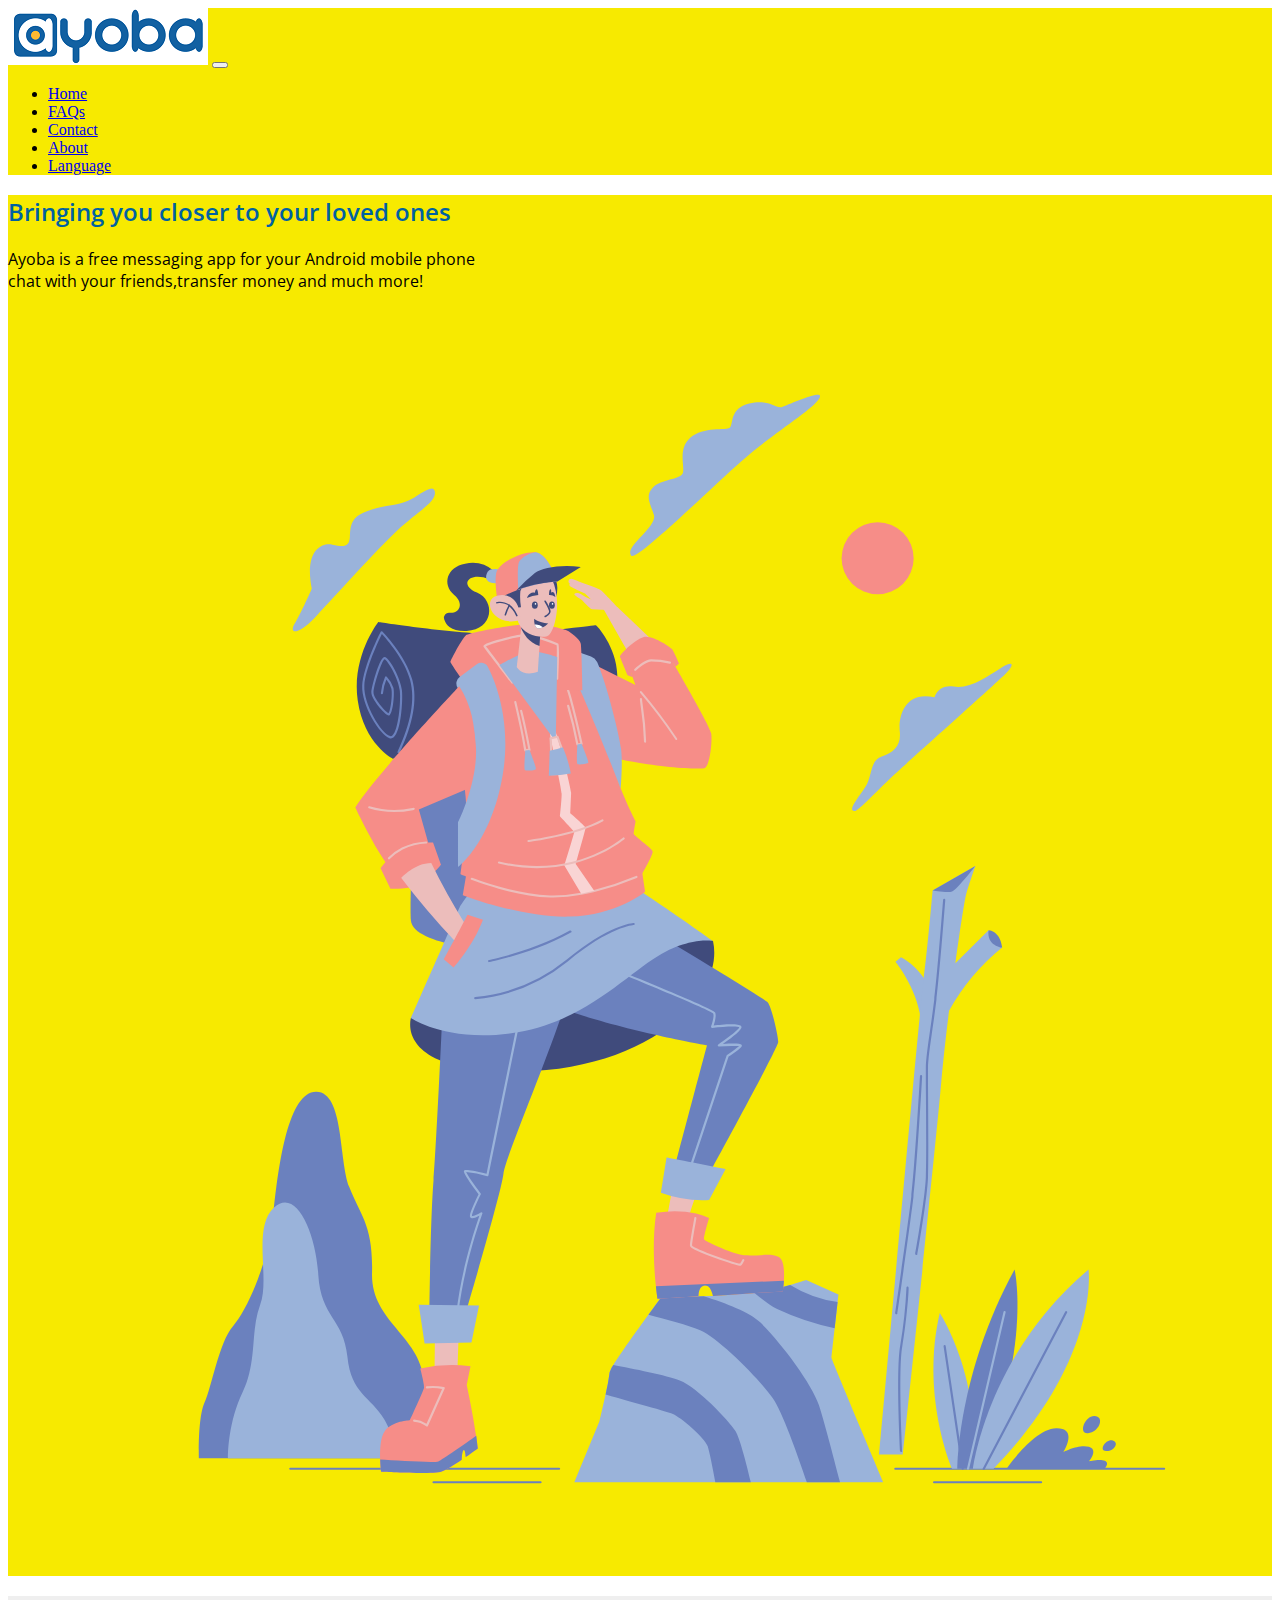
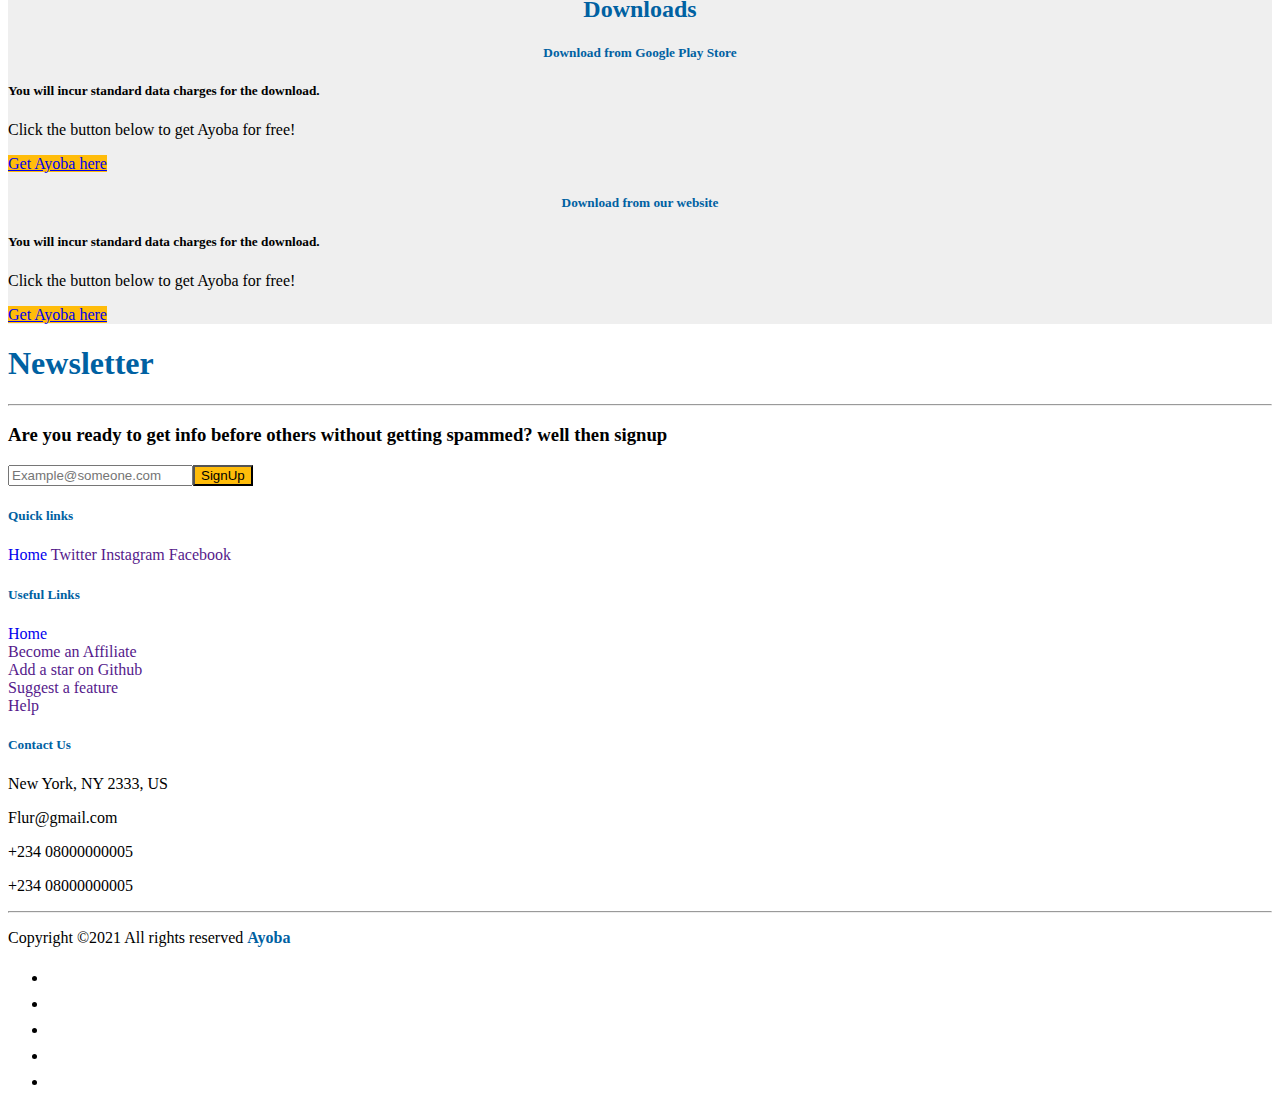
==== Ayoba redesign/index.html @ 58dfcc42 "Initial commit 1" ====
<!DOCTYPE html>
<html lang="en">

<head>
     <meta charset="UTF-8">
     <meta http-equiv="X-UA-Compatible" content="IE=edge">
     <meta name="viewport" content="width=device-width, initial-scale=1.0">
     <title>Document</title>
     <link href="https://cdn.jsdelivr.net/npm/bootstrap@5.0.0-beta2/dist/css/bootstrap.min.css" rel="stylesheet"
          integrity="sha384-BmbxuPwQa2lc/FVzBcNJ7UAyJxM6wuqIj61tLrc4wSX0szH/Ev+nYRRuWlolflfl" crossorigin="anonymous">
     <link rel="stylesheet" href="Sass/Main.css">
     <link href="https://fonts.googleapis.com/css2?family=Open+Sans:ital,wght@1,400;1,600&display=swap"
          rel="stylesheet">
     <link href="https://fonts.googleapis.com/css2?family=Roboto:wght@900&display=swap" rel="stylesheet">
     <link rel="stylesheet" href="https://cdnjs.cloudflare.com/ajax/libs/font-awesome/5.15.2/css/all.min.css"
          integrity="sha512-HK5fgLBL+xu6dm/Ii3z4xhlSUyZgTT9tuc/hSrtw6uzJOvgRr2a9jyxxT1ely+B+xFAmJKVSTbpM/CuL7qxO8w=="
          crossorigin="anonymous" />
</head>

<body>
     <nav class="navbar navbar-expand-lg navbar-light bg-light" id="navbar">
          <div class="container">
               <a class="navbar-brand mb-h1" href="Index.html"><img src="img/ayoba-logo-white-center.png" alt=""
                         srcset=""></a>
               <button class="navbar-toggler" type="button" data-bs-toggle="collapse" data-bs-target="#navbarNav"
                    aria-controls="navbarNav" aria-expanded="false" aria-label="Toggle navigation">
                    <span class="navbar-toggler-icon"></span>
               </button>
               <div class="collapse navbar-collapse justify-content-end" id="navbarNav">
                    <ul class="nav ml-auto">
                         <li class="nav-item">
                              <a class="nav-link" href="#">Home</a>
                         </li>
                         <li class="nav-item">
                              <a class="nav-link" href="#">FAQs</a>
                         </li>
                         <li class="nav-item">
                              <a class="nav-link" href="#">Contact</a>
                         </li>
                         <li class="nav-item">
                              <a class="nav-link" href="#">About</a>
                         </li>
                         <li class="nav-item">
                              <a class="nav-link" href="#">Language</a>
                         </li>
                    </ul>
               </div>
          </div>
     </nav>
     <main>
          <div class="container">
               <div class="row">
                    <div class="col-md-6">
                         <h2 class="maintxt1">Bringing you closer to your loved ones</h2>
                         <p class="maintxt2">Ayoba is a free messaging app for your Android mobile phone <br> chat with
                              your
                              friends,transfer money and much more!</p>
                    </div>

                    <div class="col-md-6">
                         <svg id="STONE" xmlns="http://www.w3.org/2000/svg" viewBox="0 0 500 500">
                              <defs>
                                   <style>
                                        .cls-1 {
                                             fill: #6b81be;
                                        }

                                        .cls-2 {
                                             fill: #9ab3da;
                                        }

                                        .cls-3 {
                                             fill: #f68d88;
                                        }

                                        .cls-4 {
                                             fill: #404b7c;
                                        }

                                        .cls-5 {
                                             fill: #ecbdbb;
                                        }

                                        .cls-6 {
                                             fill: #f9d4d4;
                                        }

                                        .cls-7 {
                                             fill: #fff;
                                        }
                                   </style>
                              </defs>
                              <title>Discovery</title>
                              <path class="cls-1"
                                   d="M218,459.6H111.67a0.43,0.43,0,0,1,0-.86H218A0.43,0.43,0,0,1,218,459.6Z" />
                              <path class="cls-1"
                                   d="M210.67,464.93H168.33a0.43,0.43,0,0,1,0-.86h42.33A0.43,0.43,0,0,1,210.67,464.93Z" />
                              <path class="cls-1"
                                   d="M457.33,459.6H351a0.43,0.43,0,0,1,0-.86H457.33A0.43,0.43,0,0,1,457.33,459.6Z" />
                              <path class="cls-1"
                                   d="M408.67,464.93H366.33a0.43,0.43,0,0,1,0-.86h42.33A0.43,0.43,0,0,1,408.67,464.93Z" />
                              <path class="cls-1"
                                   d="M75.5,455s-0.5-16,2.25-22S83.5,409,89,402.75s14-24.75,16-44.5,6-48.5,17-48.25,8.75,26.75,13,37.75,9.5,15,9,34,18.75,24.5,20.5,42.25l2.25,31H75.5Z" />
                              <path class="cls-2"
                                   d="M87,455s-0.25-13.5,5.75-26,3-24.25,7-34.75-3.24-30.39,5.5-38.45,16.5,9.94,17.5,26.7,10,17.25,11.5,32.25,9.25,15.77,14.5,24.76,4.5,15.49,4.5,15.49H87Z" />
                              <path class="cls-2"
                                   d="M346.25,464.5H224l10-24.25s1.26-5.35,2.36-10.44A82,82,0,0,0,238,421a9.81,9.81,0,0,1,1.43-2.85c2.84-4.64,9.33-13.68,13.88-19.93,2.85-3.9,4.94-6.72,4.94-6.72l16.88-.57c8.88-.31,18.18-1.25,20.14-1.29h0.32a106.54,106.54,0,0,0,13.84-3.19c3.52-1.07,6.32-1.94,6.32-1.94l12.75,5.75s-0.13,1.15-.34,3L327,403.58c-0.64,5.77-1.25,11.32-1.25,11.67C325.75,416,346.25,464.5,346.25,464.5Z" />
                              <path class="cls-1"
                                   d="M293.83,464.5H279.78c-1-5.59-2.34-12.31-3-14.25-1.25-3.5-10.75-11.5-13.75-12.75-2.7-1.13-22.25-6.31-26.64-7.69A82,82,0,0,0,238,421a9.81,9.81,0,0,1,1.43-2.85c7.47,1.4,21.31,4.13,26.32,6.1,7,2.75,19.25,15.75,22,20C289.38,446.77,292,456.78,293.83,464.5Z" />
                              <path class="cls-1"
                                   d="M328.16,393.21L327,403.58A101.91,101.91,0,0,1,304.25,396c-3.14-1.54-6.27-4.18-9-6.36h0.32a106.54,106.54,0,0,0,13.84-3.19A48.62,48.62,0,0,0,328.16,393.21Z" />
                              <path class="cls-1"
                                   d="M329.13,464.5H316c-3.66-10.87-9.79-28.08-13.46-33.25-5.5-7.75-21.25-23.5-28.5-26.75-4.65-2.08-14.34-4.68-20.69-6.28,2.85-3.9,4.94-6.72,4.94-6.72l16.88-.57c8.79,2.73,18.34,6.4,22.37,10.32,8.25,8,20.25,24,23.25,32.75C322.53,439.19,326.33,453.62,329.13,464.5Z" />
                              <path class="cls-2"
                                   d="M120.16,111.05s-4.35,10-6.74,13.79,0.75,5.25,8.39-2.85,24.13-26.53,32.37-34.17,15.14-10.94,14.69-15-6.29,1.5-10.64,3.45-9.14,1.65-16,4-6.74,6.14-7,10.34-2.7,3.9-6.89,3S117.16,95.77,120.16,111.05Z" />
                              <path class="cls-2"
                                   d="M246.53,98c2,2.32,31.19-26.58,43.94-37.7s27.4-19.8,30.38-24.41-11.94,2.44-14.65,3.26-5.15-3.26-13-1.36-6.24,8.14-7.6,9.49-10.58-.54-15.73,4.07-1.9,11.66-3,14.11-8.41,2.17-11.66,5.43-1.36,6,.27,10.85S243.55,94.46,246.53,98Z" />
                              <circle class="cls-3" cx="344" cy="99" r="14.25" />
                              <path class="cls-2"
                                   d="M334.88,199c-3,0,1.38-5.12,4.25-9.5s1.75-10.62,6.5-12.12,7.75-4.25,7.13-9.87,1.75-16.25,13.75-13.5c0,0,1.38-5.37,7.63-4.25s13.5-4.12,18.63-7.37,5.5-1.37,1.63,2.5S359.5,176.5,351.75,183.5,336.38,199,334.88,199Z" />
                              <path class="cls-2"
                                   d="M368.58,397.5s16.75,25.58,13,61.67H373.4S360.83,430.25,368.58,397.5Z" />
                              <path class="cls-1"
                                   d="M377.67,459.6a0.43,0.43,0,0,1-.42-0.37l-7.17-48.5a0.43,0.43,0,0,1,.36-0.49,0.43,0.43,0,0,1,.49.36l7.17,48.5a0.43,0.43,0,0,1-.36.49h-0.06Z" />
                              <path class="cls-1"
                                   d="M398.18,380.33s7.15,32.33-14.5,78.83h-8.19S375.49,421.83,398.18,380.33Z" />
                              <path class="cls-2"
                                   d="M379.76,459.6h-0.1a0.43,0.43,0,0,1-.32-0.52l14.46-62a0.42,0.42,0,0,1,.52-0.32,0.43,0.43,0,0,1,.32.52l-14.46,62A0.43,0.43,0,0,1,379.76,459.6Z" />
                              <path class="cls-2"
                                   d="M427.44,380.33s4.56,35.33-37.59,78.83h-8.19S387.4,414,427.44,380.33Z" />
                              <path class="cls-1"
                                   d="M385.94,459.6a0.44,0.44,0,0,1-.2,0,0.43,0.43,0,0,1-.18-0.58l32.62-62a0.43,0.43,0,1,1,.76.4l-32.62,62A0.43,0.43,0,0,1,385.94,459.6Z" />
                              <path class="cls-1"
                                   d="M395,459.17s10.83-15.83,19.67-16,2.83,9.33,2.83,9.33,6.18-3.17,10.09-2,0,5.67,0,5.67,10.25-2.33,6.25,3H395Z" />
                              <path class="cls-1"
                                   d="M429.71,438.25c-4,0-6.62,7.63-2.12,6.75S433.71,438.25,429.71,438.25Z" />
                              <path class="cls-1" d="M437,447.94c-2.71-.71-5.83,4-2.63,4.2S439.67,448.65,437,447.94Z" />
                              <path class="cls-2" d="M362.81,265.81s-3.62-6-9.56-9l-2.19,1.81s9,10.94,10.19,24Z" />
                              <path class="cls-2"
                                   d="M393.25,253a85.74,85.74,0,0,0-21,25c-1.23,10-2.32,19.76-3,27.3C367.33,329,354,453.48,354,453.48h-9.4s16.07-176.81,17.57-187.81,3.58-35.29,3.58-35.29l16.92-9.69s-2.34,6.64-3.6,11c-0.6,2.06-2.39,13.5-4.31,27.48l13.12-13Z" />
                              <path class="cls-1"
                                   d="M387.88,246.13s4.63,0.13,5.38,6.88C393.25,253,387.06,252.38,387.88,246.13Z" />
                              <path class="cls-1" d="M365.75,230.38s5.94,1.06,7.69.43,9.23-10.12,9.23-10.12Z" />
                              <path class="cls-1"
                                   d="M359.33,374.6h-0.08a0.43,0.43,0,0,1-.35-0.5c0-.21,3.83-21.57,4.16-30.28,0.25-6.77.12-26,0-36.29,0-3.22,0-5.7,0-6.86,0-3.24.82-9,1.77-15.59,0.54-3.74,1.09-7.61,1.57-11.5,1.32-10.73,3.48-39.16,3.5-39.45a0.43,0.43,0,1,1,.86.06c0,0.29-2.18,28.73-3.5,39.49-0.48,3.9-1,7.77-1.57,11.51-0.94,6.6-1.76,12.29-1.76,15.47,0,1.16,0,3.63,0,6.85,0.08,10.32.21,29.54,0,36.33-0.33,8.76-4.13,30.18-4.17,30.39A0.43,0.43,0,0,1,359.33,374.6Z" />
                              <path class="cls-1"
                                   d="M351.38,398.05h-0.06a0.43,0.43,0,0,1-.36-0.49c0-.33,4.81-33.1,6.35-45.95s3.42-47.46,3.44-47.81a0.44,0.44,0,0,1,.45-0.41,0.43,0.43,0,0,1,.41.45c0,0.35-1.9,35-3.45,47.86s-6.3,45.64-6.35,46A0.43,0.43,0,0,1,351.38,398.05Z" />
                              <path class="cls-1"
                                   d="M353.33,452.57a0.43,0.43,0,0,1-.43-0.41c-0.07-1.31-1.65-32.3,0-41.57a186.24,186.24,0,0,0,2.5-23,0.43,0.43,0,0,1,.34-0.5,0.42,0.42,0,0,1,.5.33c0.19,0.93-.84,14-2.5,23.33s0,41.06,0,41.38a0.43,0.43,0,0,1-.41.45h0Z" />
                              <path class="cls-4"
                                   d="M167.67,275l-8.29,5.88s-6.71,21.79,43.29,21.13,81.08-29.58,76.21-51.62l-13.75-5.12Z" />
                              <path class="cls-1"
                                   d="M234.83,234.67s64,37.83,65.67,40,4.17,13.33,4.17,15.67-29.5,56.17-29.5,56.17-12.33-2.5-12.33-3,13.67-51.83,13.67-51.83-48.5-8.5-71-20.33S200.67,219.67,234.83,234.67Z" />
                              <path class="cls-2"
                                   d="M269.5,341.76l-0.14,0a0.43,0.43,0,0,1-.27-0.54l15.17-45.5a0.43,0.43,0,0,1,.17-0.22,40.89,40.89,0,0,0,4.79-3.53,51.78,51.78,0,0,0-8,.15,0.43,0.43,0,0,1-.44-0.29,0.43,0.43,0,0,1,.17-0.5c3-2,7.88-5.55,8.33-6.79-0.47-.59-5.92-0.37-10.71.24a0.44,0.44,0,0,1-.39-0.16,0.43,0.43,0,0,1-.07-0.42c0.4-1.07,1.33-4.08.84-5.17-1.18-1.27-30.71-13.43-50.27-21.28a0.43,0.43,0,1,1,.32-0.8c11.73,4.71,50,20.18,50.73,21.72,0.57,1.27-.18,3.91-0.59,5.16,3-.35,9.83-1,10.82.21a0.78,0.78,0,0,1,.12.78c-0.54,1.49-5,4.71-7.34,6.32,4.57-.28,7.06-0.17,7.44.34a0.53,0.53,0,0,1,.07.52c-0.34.86-3.92,3.27-5.2,4.12l-15.12,45.36A0.43,0.43,0,0,1,269.5,341.76Z" />
                              <path class="cls-5"
                                   d="M263.83,342.58l-3.42,18.67s7.83,1.67,7.83,1.42S274,345.25,274,345.25Z" />
                              <path class="cls-3"
                                   d="M306.92,384.78c-0.13,2.36-.42,4.22-0.42,4.22l-27.61,1.8c-0.58-2.43-1.6-4.44-3.39-4.13s-2.31,2.09-2.39,4.3l-16.19.95s-0.3-1.89-.63-5c-0.7-6.52-1.51-18.38.13-29a42.3,42.3,0,0,1,15.83.23,22.41,22.41,0,0,1,5.08,1.85s-2.25,7.58-2,8.33,10.42,5.42,15.17,6.25c0.42,0.08.86,0.13,1.31,0.17,4.53,0.36,10-1.08,13.11.67C307,376.57,307.13,381.23,306.92,384.78Z" />
                              <path class="cls-5"
                                   d="M289.68,378.85c-1.46,0-17.07-5.22-19.47-7.24a1.09,1.09,0,0,1-.47-0.77c0-1,.94-6.46,1.73-10.82a0.43,0.43,0,1,1,.84.15c-1.09,6-1.72,9.92-1.72,10.67,0.63,1.26,17.21,7.16,19,7.16,0,0,.22-0.23.88-1.5a0.43,0.43,0,1,1,.76.39c-0.8,1.55-1.17,1.9-1.52,2h-0.06Z" />
                              <path class="cls-1"
                                   d="M306.92,384.78c-0.13,2.36-.42,4.22-0.42,4.22l-27.61,1.8c-0.58-2.43-1.6-4.44-3.39-4.13s-2.31,2.09-2.39,4.3l-16.19.95s-0.3-1.89-.63-5Z" />
                              <path class="cls-2"
                                   d="M260.5,336s15.25,2.83,23.38,4.63l-6.54,12.21A47.81,47.81,0,0,1,258.25,350Z" />
                              <polygon class="cls-5"
                                   points="168.95 400.75 168.7 422.63 177.7 422.63 178.45 400.88 168.95 400.75" />
                              <path class="cls-3"
                                   d="M185.83,451.12s-2.1,1.56-4.76,3.4c-0.12-1.43-.33-2.77-0.74-2.77-0.59,0-.79,2.34-0.85,3.86-3,2-6.2,4-7.91,4.64-3.62,1.25-24,.13-24,0.13s-0.26-2.1-.35-4.84c-0.14-3.78.06-8.77,1.73-11.16,2.88-4.13,10-4.38,10-4.38s5.38-11.62,5.62-12.88-1.5-7.62-1.5-7.62a58.68,58.68,0,0,1,19.88-.88l-1.5,7.38s2.27,10.21,3.72,20.11C185.42,447.81,185.65,449.49,185.83,451.12Z" />
                              <path class="cls-5"
                                   d="M165.7,442.43a0.43,0.43,0,0,1-.3-0.12,8.54,8.54,0,0,0-4.84-1.79,0.43,0.43,0,0,1,.09-0.85,10.3,10.3,0,0,1,4.89,1.66l6.18-13.75a19.49,19.49,0,0,0-6-.2,0.43,0.43,0,0,1-.11-0.85,20.78,20.78,0,0,1,6.83.32,0.43,0.43,0,0,1,.31.6l-6.63,14.75a0.43,0.43,0,0,1-.31.25H165.7Z" />
                              <path class="cls-1"
                                   d="M185.83,451.12s-2.1,1.56-4.76,3.4c-0.12-1.43-.33-2.77-0.74-2.77-0.59,0-.79,2.34-0.85,3.86-3,2-6.2,4-7.91,4.64-3.62,1.25-24,.13-24,0.13s-0.26-2.1-.35-4.84c6,0.39,21.48,1.31,23,.71s10.88-7.23,15-10.14C185.42,447.81,185.65,449.49,185.83,451.12Z" />
                              <path class="cls-1"
                                   d="M172.33,268s-2.67,60.67-4,77-1.72,57.67-1.72,57.67,12.67,0.67,13-.33,15.72-53,16.39-60,25-62.33,28.67-82S182,220,172.33,268Z" />
                              <path class="cls-2"
                                   d="M177.7,398.3h0a0.43,0.43,0,0,1-.38-0.47c1.93-17.36,7.6-34.35,9.15-38.76-1.06.56-2.53,1.2-3.26,0.88a0.83,0.83,0,0,1-.49-0.62c-0.25-1.26,2.58-7.1,3.42-8.79-6.24-8.26-5.88-9-5.76-9.24s0.52-1,8.93,1.16c11.19-55,17-83.55,17-83.55a0.43,0.43,0,1,1,.84.17s-5.83,28.75-17.08,84a0.43,0.43,0,0,1-.19.28,0.43,0.43,0,0,1-.34.05,46.72,46.72,0,0,0-8.3-1.64c0.4,1.08,3.13,5,5.75,8.47a0.43,0.43,0,0,1,0,.45c-1.81,3.62-3.6,7.78-3.46,8.47,0.3,0.19,2-.48,3.48-1.41a0.43,0.43,0,0,1,.63.52c-0.07.2-7.27,19.69-9.49,39.65A0.43,0.43,0,0,1,177.7,398.3Zm3.43-56.72" />
                              <path class="cls-2"
                                   d="M162.45,394.25l23.88,0.38-3,14.63-18.5.38S163.45,400.38,162.45,394.25Z" />
                              <path class="cls-4"
                                   d="M146.5,124.17s-10.67,13.5-8.17,31,14,23.17,14,23.17,43.5-11,54.67-11,28.83,3.5,28.83,3.5,5.5-15,5.17-25.83-8-19.5-8.5-19.5-17.83,2.33-33.83,3.33S146.5,124.17,146.5,124.17Z" />
                              <path class="cls-1"
                                   d="M154.5,176.05a0.43,0.43,0,0,1-.39-0.61c5.32-11.32,6.94-20.5,5-28.08-2.14-8.24-9.4-16.41-11.22-18.37-1.27,2.61-6.61,13.92-6.93,20.4-0.36,7.27,6.65,18.84,10.2,19.94a0.89,0.89,0,0,0,.88-0.21c2.34-1.91,3.41-13.05,2.94-17.71-0.5-5-4.92-12.19-6.06-12.5-1,.41-4.33,10.41-4.33,13.21,0,2.27,4.7,7.58,5.91,8.2,0.78-.71,1.72-7.54,1.12-9.84a9.85,9.85,0,0,0-1.95-3.56,17.93,17.93,0,0,0-1.33,5.45,0.43,0.43,0,0,1-.86,0,20.62,20.62,0,0,1,1.66-6.42,0.43,0.43,0,0,1,.7-0.13,11.11,11.11,0,0,1,2.61,4.44c0.54,2.07-.11,9.57-1.41,10.72a0.74,0.74,0,0,1-.79.16c-1.36-.54-6.52-6.28-6.52-9,0-2.19,2.94-12.52,4.71-13.86a0.79,0.79,0,0,1,.71-0.18c1.69,0.46,6.2,8.33,6.69,13.25,0.42,4.22-.42,16.15-3.25,18.46a1.74,1.74,0,0,1-1.68.36c-3.85-1.2-11.19-13.07-10.8-20.81,0.38-7.5,7-20.74,7.3-21.3a0.43,0.43,0,0,1,.32-0.23,0.42,0.42,0,0,1,.37.12c0.09,0.09,9.36,9.57,11.86,19.19,2,7.78.38,17.16-5,28.67A0.43,0.43,0,0,1,154.5,176.05Z" />
                              <path class="cls-1" d="M162.15,171.5s-3.65,60.61-2.78,70.8,36,12.24,36,12.24v-86.3Z" />
                              <path class="cls-2"
                                   d="M182.63,231.38a50.55,50.55,0,0,0-3.75,5.13c-0.5,1.13-19.5,44.38-19.5,44.38s15,10.25,42.25,5.63,44.63-24.37,57-31.12,20.25-5,20.25-5-19.87-14.12-29.12-20Z" />
                              <path class="cls-1"
                                   d="M184.83,273.43a0.43,0.43,0,0,1,0-.86,67.25,67.25,0,0,0,36.08-14.73c16.75-13.93,26.19-14.58,26.59-14.6a0.43,0.43,0,0,1,0,.86c-0.09,0-9.59.69-26.08,14.4a68.14,68.14,0,0,1-36.59,14.93h0Z" />
                              <path class="cls-1"
                                   d="M190.33,258.76a0.43,0.43,0,0,1-.08-0.85c0.18,0,18.1-3.75,32-11.62a0.43,0.43,0,1,1,.42.75c-14.06,7.94-32.11,11.68-32.29,11.71h-0.09Z" />
                              <path class="cls-5"
                                   d="M226.38,109.69s-2.47-1.06-3.09-1.22a1,1,0,0,0-1.16,1.34c0.44,0.75,6.09,3.09,6.25,3.22s2.66,2.72,2.75,2.72,3.44,0.09,3.44,0S226.38,109.69,226.38,109.69Z" />
                              <path class="cls-5"
                                   d="M236.38,119.33a40.65,40.65,0,0,1-5.33-.12c-0.83-.25-3.67-3.42-4.08-3.75s-2.71-1.58-2.92-2.12,1.29-1.08,3.13.17a11.36,11.36,0,0,0,3.08,1.58l3.5,0.5Z" />
                              <path class="cls-5"
                                   d="M245.08,135.83l-9.42-16.58s-2-.83-2.42-1.58-3-4.67-3-4.67-7.83-3.79-8.29-4.25-0.25-2.37,1.92-1.37,9.54,3.29,10.79,4.33,6.38,6.58,6.38,6.58l13.71,13Z" />
                              <path class="cls-3"
                                   d="M232.25,141.25l15.92,7.92-3.67-10.5,16.33-2.33s16.83,28.67,17.33,31.83-0.5,12.33-2.33,13.67-28.33-1.08-43.08-5.58S211,135,232.25,141.25Z" />
                              <path class="cls-5"
                                   d="M264.38,170.93a0.43,0.43,0,0,1-.36-0.2,191.35,191.35,0,0,0-14-18.51,0.43,0.43,0,0,1,.65-0.56,192.21,192.21,0,0,1,14,18.61,0.43,0.43,0,0,1-.14.59A0.42,0.42,0,0,1,264.38,170.93Z" />
                              <path class="cls-5"
                                   d="M252,171.93a0.43,0.43,0,0,1-.43-0.43,115.94,115.94,0,0,0-1.27-13.79c-0.21-1.56-.35-2.59-0.35-3a0.43,0.43,0,0,1,.86,0c0,0.31.15,1.43,0.34,2.84a116.57,116.57,0,0,1,1.28,13.91A0.43,0.43,0,0,1,252,171.93Z" />
                              <path class="cls-3"
                                   d="M245.08,145.25s-2.75-6.58-3-7.33,5.58-6.5,9.17-7.67,11,4.17,11.58,4.83a50.08,50.08,0,0,1,2.58,5.58l-1.33,1.25-0.83-1.33s-5.75-1.33-8.83-1.17-7.83,5.17-7.83,5.17l0.58,1.5Z" />
                              <path class="cls-5"
                                   d="M248.11,143.55a0.43,0.43,0,0,1-.29-0.75c1.86-1.68,4.52-3.7,6.57-3.81a36.58,36.58,0,0,1,7.5.87,0.43,0.43,0,1,1-.17.84,35.3,35.3,0,0,0-7.28-.85c-1.41.08-3.56,1.35-6,3.59A0.43,0.43,0,0,1,248.11,143.55Z" />
                              <path class="cls-3"
                                   d="M181.38,223.5l-1.5,8.75s23.25,9,42.13,8.5,30-9.87,30-9.87l-1.25-8.37C228.86,231.85,205.65,231.53,181.38,223.5Z" />
                              <path class="cls-3"
                                   d="M255,215c0.25,1.25-4.25,9-4.25,9a115.71,115.71,0,0,1-18.86,6.54c-1.67.42-3.39,0.8-5.14,1.12a58,58,0,0,1-12.25,1.09C198,232.25,179,224,179,224s3-21,2-30.75-2.5-43.63-2.5-43.63l17.5-11.5c9.75-6,14.5-3,21.62-1.5a95.34,95.34,0,0,1,14.63,4.63s4.5,26,6.5,36.75,9.5,25,9.5,25-0.75,4.25-.75,5S254.75,213.75,255,215Z" />
                              <path class="cls-5"
                                   d="M215.79,233.2l-1.31,0c-11.67-.35-24.57-4.56-31.22-7a0.43,0.43,0,0,1,.3-0.8c6.6,2.46,19.4,6.63,30.94,7a57.58,57.58,0,0,0,12.16-1.08c1.66-.3,3.38-0.68,5.11-1.11a118,118,0,0,0,16.62-5.57,0.43,0.43,0,1,1,.33.79A118.91,118.91,0,0,1,232,231c-1.75.44-3.49,0.82-5.17,1.13A60.52,60.52,0,0,1,215.79,233.2Z" />
                              <path class="cls-2"
                                   d="M220.79,136.16h0a2.08,2.08,0,0,0-.11,1.9c2.46,5.53,14.77,33.42,21.65,52.11,0,0,.92-10.33.17-15.83s-5.26-24.29-9.32-34a4.5,4.5,0,0,0-.21-0.44h0a4.36,4.36,0,0,0-2.35-2l-7.31-2.61A2.09,2.09,0,0,0,220.79,136.16Z" />
                              <path class="cls-5"
                                   d="M204.62,175.43a0.43,0.43,0,0,1-.42-0.37c-1-7.08-3.9-18.84-3.93-19a0.43,0.43,0,1,1,.83-0.21c0,0.12,2.84,11.47,3.89,18.63l0.81-.09c-0.38-2-1.93-10-3.22-14.89a0.43,0.43,0,1,1,.83-0.22c1.49,5.64,3.3,15.31,3.32,15.41a0.43,0.43,0,0,1-.37.51l-1.69.19h0Z" />
                              <path class="cls-2"
                                   d="M204.63,175s-0.62,7.31-.19,7.75,4.19,0.19,4.37-.44-2.5-7.5-2.5-7.5Z" />
                              <path class="cls-5"
                                   d="M225.22,173.05a0.43,0.43,0,0,1-.42-0.36,140.55,140.55,0,0,0-3.63-15.17,0.43,0.43,0,1,1,.82-0.25,143.26,143.26,0,0,1,3.59,14.87l0.81-.11c-0.59-2.64-3.61-16.1-5.53-21.56a0.43,0.43,0,0,1,.81-0.29c2.14,6.09,5.63,22,5.66,22.11a0.43,0.43,0,0,1-.36.52l-1.68.23h-0.06Z" />
                              <path class="cls-2"
                                   d="M225.22,172.62s-0.44,7.33,0,7.75,4.19,0.08,4.36-.55-2.69-7.43-2.69-7.43Z" />
                              <path class="cls-6"
                                   d="M231.89,230.54c-1.67.42-3.39,0.8-5.14,1.12l-6.67-11.16s4-13,3.92-13.25-5.67-6.25-5.67-6.25,0.75-7.08.67-8.92-4.56-22.73-4.58-23.58c-0.08-2.91-.75-7.58,1.42-2.83s6.91,24.91,6.91,26.08-0.33,8.08-.33,8.08,6.08,5.25,6.08,5.75-3.92,14.34-3.92,14.34Z" />
                              <path class="cls-5"
                                   d="M209.13,221.59a63.61,63.61,0,0,1-15.07-1.84,0.43,0.43,0,0,1,.2-0.83c29.61,7.2,48.76-9.24,48.95-9.41a0.43,0.43,0,1,1,.57.64C243.62,210.3,230.46,221.59,209.13,221.59Z" />
                              <path class="cls-5"
                                   d="M205.83,211.26a0.43,0.43,0,0,1-.05-0.85c0.19,0,18.87-2.39,29.18-8.12a0.43,0.43,0,0,1,.42.75c-10.45,5.81-29.3,8.19-29.49,8.22h-0.05Z" />
                              <path class="cls-3"
                                   d="M182.17,150.67S175.08,140.58,175,140s4.83-9.58,6.17-10.58,16.5-3.92,23.83-4.33,15.58,2.25,16.33,2.58,4.92,3.17,5.25,5.17,0.67,18.33.67,18.33Z" />
                              <path class="cls-5"
                                   d="M199.44,148.56a0.43,0.43,0,0,1-.34-0.17c-0.42-.55-10.36-13.48-10.95-14.31a0.54,0.54,0,0,1,0-.54c0.63-1.39,12.95-4.23,15.85-4.55,3.35-.37,10.49,2.42,13.39,3.64l0.14,0.06c0.34,0.14.7,0.28,0.14,13.92a0.42,0.42,0,0,1-.45.41,0.43,0.43,0,0,1-.41-0.45c0.19-4.56.4-11.93,0.21-13.16-5.91-2.47-10.75-3.81-12.94-3.56-3.8.41-13.56,3-15,4,1.43,1.93,10.67,13.93,10.76,14.06A0.43,0.43,0,0,1,199.44,148.56Z" />
                              <path class="cls-2"
                                   d="M194.38,141.25s9-5.12,11.88-5.5,11,2.35,11,2.35l-0.54,31.28a0.72,0.72,0,0,1-1.29.41Z" />
                              <path class="cls-2"
                                   d="M187.46,140.36a2.93,2.93,0,0,1,2.33,1.56c2.47,4.7,9.63,20.79,5.88,42.92-4.5,26.5-17.67,36.33-17.67,36.33V203.5s7.17-14.17,7.17-28.17c0-11.62-5.51-22-7.38-25.24a3.16,3.16,0,0,1-.36-2.24h0a3.18,3.18,0,0,1,1.22-1.91l6.78-5a3,3,0,0,1,2-.57h0Z" />
                              <path class="cls-5"
                                   d="M214.88,184.8a0.43,0.43,0,0,1-.43-0.44c0-.09.12-9.53-0.25-14.08a0.43,0.43,0,0,1,.33-0.45l2.75-.62a0.43,0.43,0,0,1,.49.25,81.16,81.16,0,0,1,4.28,14,0.43,0.43,0,0,1-.25.48c-0.08,0-2.07.85-6.91,0.91h0Zm0.21-14.22c0.29,4.11.25,11.48,0.23,13.35a22.89,22.89,0,0,0,5.82-.72,81.25,81.25,0,0,0-4-13.09Z" />
                              <path class="cls-2"
                                   d="M214.25,175.13a31.13,31.13,0,0,0,5.25-1.37,49.37,49.37,0,0,1,3.13,10.38,53.14,53.14,0,0,1-8.69.88S214.19,178.44,214.25,175.13Z" />
                              <path class="cls-3"
                                   d="M178.5,149.63s-33.37,35.5-41.12,48c0,0,7.88,16.75,13.63,23.88l15.38-9.37-3.87-13.75,20-8.5S189.67,166.67,178.5,149.63Z" />
                              <path class="cls-5"
                                   d="M152.73,199.39a33.71,33.71,0,0,1-10-1.48,0.43,0.43,0,0,1,.25-0.82,34.1,34.1,0,0,0,17,.69,2.89,2.89,0,0,1,.49-0.08,0.43,0.43,0,0,1,0,.86l-0.34.07A37,37,0,0,1,152.73,199.39Z" />
                              <path class="cls-3"
                                   d="M147.38,221.63s3.8-5.63,8.63-7.87a25.25,25.25,0,0,1,12.13-2.31l3.13,8.81s-4.25,5.25-7.75,7.5-12.25,2-12.25,2Z" />
                              <path class="cls-5"
                                   d="M150.69,218.11a0.43,0.43,0,0,1-.3-0.73,19.53,19.53,0,0,1,5.44-4,26.41,26.41,0,0,1,9.6-2.37,0.43,0.43,0,1,1,0,.86,25.54,25.54,0,0,0-9.28,2.29A18.7,18.7,0,0,0,151,218,0.43,0.43,0,0,1,150.69,218.11Z" />
                              <path class="cls-5"
                                   d="M155.56,225.44s5.37-5.87,11.87-5.87a261.89,261.89,0,0,0,13.19,23.81l-3.87,7A311.9,311.9,0,0,1,155.56,225.44Z" />
                              <path class="cls-3"
                                   d="M181.81,240s-3.69,7.13-9.44,17.63l3.88,3.25s7.75-8.5,11.63-18.87Z" />
                              <path class="cls-4"
                                   d="M192.27,104.08a13.15,13.15,0,0,0-11.44-2.92c-7.25,1.33-9.25,8.14-4.33,12.32,4.14,3.52,2,7.44-1.84,7.05a2,2,0,0,0-2.12,2.59c0.68,2.28,2.78,4.86,8.88,4.62,10.75-.42,11.42-12.08,4.08-15.17s-3.17-8.5,5.08-5.25Z" />
                              <path class="cls-2" d="M195.42,103.67s-4.5-1.42-5.67.67-1.17,4.75,4.08,4.58Z" />
                              <path class="cls-5"
                                   d="M210.67,127.17l-0.42,6.49-0.67,10.26c-6.25,2.16-8.33-1.92-8.33-1.92L203,126.8l0.22-1.88Z" />
                              <path class="cls-4"
                                   d="M210.67,127.17l-0.42,6.49c-4.27-1.19-6.38-4.92-7.22-6.86l0.22-1.88Z" />
                              <path class="cls-4"
                                   d="M216.54,107.13a11,11,0,0,1,.13,7.67c-1.42,4.17-4.46-8.12-4.46-8.12Z" />
                              <path class="cls-5"
                                   d="M198.67,112.33a75.19,75.19,0,0,0,3.25,12.17c1.92,4.75,8.5,6.23,11.33,5.31s6.25-13.48,1.83-22.81S196.58,100.92,198.67,112.33Z" />
                              <path class="cls-4"
                                   d="M198.17,118.75l4.75-.42a24,24,0,0,1-.25-6.25c0.42-2.25,4-2.75,4.5-5.5s0.17-5.83-5.42-4.92S194.08,110.25,198.17,118.75Z" />
                              <path class="cls-3"
                                   d="M217.33,108.17a56.35,56.35,0,0,0-15.46,3.29,51.61,51.61,0,0,0-8.29,3.79s-1.25-6.75-.41-10.58,9.83-8.34,15.16-8.09l0.34,0C213.82,97.31,217.33,108.17,217.33,108.17Z" />
                              <path class="cls-2"
                                   d="M217.33,108.17a56.35,56.35,0,0,0-15.46,3.29c-0.18-3-.4-8.6.13-10.55,0.43-1.58,3-3.61,6.67-4.3C213.82,97.31,217.33,108.17,217.33,108.17Z" />
                              <path class="cls-4"
                                   d="M200.91,111.81a69.71,69.71,0,0,1,7.51-7c2.9-2.05,10.33-3.42,18.17-2.33l-9.25,5.67S207.8,108.61,200.91,111.81Z" />
                              <path class="cls-5"
                                   d="M202,119a6.83,6.83,0,0,0-6.37-5.5,6.56,6.56,0,0,0-3.26.76c-4.42,2.33-.33,12.08,10.58,9.17Z" />
                              <path class="cls-4"
                                   d="M201.28,122a0.3,0.3,0,0,1-.28-0.19c-2.58-6.22-7.31-5-7.52-4.92a0.3,0.3,0,0,1-.16-0.58c0.06,0,5.45-1.46,8.24,5.27a0.3,0.3,0,0,1-.16.39Z" />
                              <path class="cls-4"
                                   d="M196.75,121.65h-0.08a0.3,0.3,0,0,1-.21-0.37,17.64,17.64,0,0,1,1.6-3.8,0.3,0.3,0,0,1,.51.32,17.31,17.31,0,0,0-1.54,3.65A0.3,0.3,0,0,1,196.75,121.65Z" />
                              <path class="cls-4"
                                   d="M205.26,114.75s1-2.88,3.2-2.09c0,0,.08-1.34.62-1.42s0.7,2.32.7,2.32A11.74,11.74,0,0,0,205.26,114.75Z" />
                              <path class="cls-4"
                                   d="M216.53,114.28s-0.32-2.72-1.66-1.74c0,0,.08-1.32-0.22-1.33-0.69,0-.62,2.34-0.62,2.34A3.76,3.76,0,0,1,216.53,114.28Z" />
                              <path class="cls-4"
                                   d="M212.5,122.34a0.3,0.3,0,0,1-.14-0.57c0.45-.23,1.64-1,1.67-1.74s-1.41-3.26-1.82-3.86a0.3,0.3,0,0,1,.5-0.34s2,3,1.93,4.22-1.8,2.15-2,2.26A0.3,0.3,0,0,1,212.5,122.34Z" />
                              <path class="cls-4"
                                   d="M213.67,124.79a10,10,0,0,1-2.06,1.54c-1.24.66-2.68,0.88-3.24-1.12a7.88,7.88,0,0,1-.25-2.29S209.62,124.37,213.67,124.79Z" />
                              <path class="cls-7"
                                   d="M211.61,126.33c-1.24.66-2.68,0.88-3.24-1.12A3.92,3.92,0,0,1,211.61,126.33Z" />
                              <ellipse class="cls-4" cx="208.4" cy="117.54" rx="1.15" ry="1.42" />
                              <circle class="cls-7" cx="208.65" cy="117.04" r="0.3" />
                              <ellipse class="cls-4" cx="215.15" cy="117.54" rx="1.15" ry="1.42" />
                              <circle class="cls-7" cx="215.4" cy="117.04" r="0.3" />
                         </svg></div>
               </div>
          </div>
     </main>
     <section>
          <h2 class="sh">Downloads</h2>
          <div class="container">
               <div class="row">
                    <div class="col-md-4">
                         <div class="card">
                              <h5 class="card-header recall">Download from Google Play Store</h5>
                              <div class="card-body">
                                   <h5 class="card-title">You will incur standard data charges for the download.</h5>
                                   <p class="card-text">Click the button below to get Ayoba for free!</p>
                                   <a href="https://play.google.com/store/apps/details?id=com.ayoba.ayoba"
                                        class="btn btn-primary">Get
                                        Ayoba here</a>
                              </div>
                         </div>
                    </div>

               </div>
               <div class="row">
                    <div class="col-md-4">
                         <div class="card">
                              <h5 class="card-header recall">Download from our website</h5>
                              <div class="card-body">
                                   <h5 class="card-title">You will incur standard data charges for the download.</h5>
                                   <p class="card-text">Click the button below to get Ayoba for free!</p>
                                   <a href="https://play.google.com/store/apps/details?id=com.ayoba.ayoba"
                                        class="btn btn-primary">Get
                                        Ayoba here</a>
                              </div>
                         </div>
                    </div>

               </div>
          </div>


     </section>
     <footer class=" bg-dark text-white pt-5 pb-4">
          <div class="container text-center text-md-left">
               <div class="row text-center text-md-left">
                    <div class="col-md-3 col-lg-3 col-xl-3 mx-auto mt-3">
                         <h1 class="recall">Newsletter</h1>
                         <hr class="mb-4">
                         <h3 class="text-white">Are you ready to get info before others without getting spammed? well
                              then
                              signup</h3>
                         <input type="email" placeholder="Example@someone.com" name="" id=""><button type="submit"
                              class="btn btn-outline">SignUp</button>
                    </div>
                    <div class="col-md-2 col-lg-2 col-xl-2 mx-auto mt-3">
                         <h5 class="text-uppercase mb-4 font-weight-bold  recall">Quick links</h5>
                         <p>
                              <a href="Index.html" style="text-decoration: none;" class="text-white">Home</a>
                              <a href="" style="text-decoration: none;" class="text-white">Twitter</a>
                              <a href="" style="text-decoration: none;" class="text-white">Instagram</a>
                              <a href="" style="text-decoration: none;" class="text-white">Facebook</a>
                         </p>
                    </div>
                    <div class="col-md-3 col-lg-2 col-xl-2 mx-auto mt-3">
                         <h5 class="text-uppercase mb-4 font-weight-bold  recall">Useful Links
                         </h5>
                         <p>
                              <a href="Index.html" style="text-decoration: none;" class="text-white">Home <i
                                        class="fas fa-home"></i></a>
                              <br>
                              <a href="" style="text-decoration: none;" class="text-white">Become an Affiliate <i
                                        class="fas fa-human"></i></a>
                              <br>
                              <a href="" style="text-decoration: none;" class="text-white">Add a star on Github <i
                                        class="fas fas fa-star"></i></a>
                              <br>
                              <a href="" style="text-decoration: none;" class="text-white">Suggest a feature</a>
                              <br>
                              <a href="" style="text-decoration: none;" class="text-white">Help</a>
                         </p>
                    </div>
                    <div class="col-md-4 col-lg-3 col-xl-3 mx-auto mt-3">
                         <h5 class="text-uppercase mb-4 font-weight-bold recall">Contact Us</h5>
                         <p>
                              <i class=" fas fa-home mr-3"></i> New York, NY 2333, US
                         </p>
                         <p>
                              <i class="far fa-envelope mr-3"></i> Flur@gmail.com
                         </p>
                         <p>
                              <i class="fas fa-phone mr-3"></i> +234 08000000005
                         </p>
                         <p>
                              <i class="fas fas fa-print mr-3"></i> +234 08000000005
                         </p>
                    </div>
                    <hr class="mb-4">
                    <div class="row align-items-center">
                         <div class="col-md-7 col-lg-8">
                              <p>Copyright ©2021 All rights reserved <a href="" style="text-decoration: none;">
                                        <strong class="recall">Ayoba</strong>
                                   </a>
                              </p>
                         </div>
                         <div class="col-md-5 col-lg-4">
                              <div class="text-center text-md-right">
                                   <ul class="list-unstyled list-inline">
                                        <li class="list-inline-item">
                                             <a href="" class="btn-floating btn-sm text-white"
                                                  style="font-size: 23px;"><i class="fab fa-twitter"></i></a>
                                        </li>
                                        <li class="list-inline-item">
                                             <a href="" class="btn-floating btn-sm text-white"
                                                  style="font-size: 23px;"><i class="fab fa-discord"></i></a>
                                        </li>
                                        <li class="list-inline-item">
                                             <a href="" class="btn-floating btn-sm text-white"
                                                  style="font-size: 23px;"><i class="fab fa-instagram"></i></a>
                                        </li>
                                        <li class="list-inline-item">
                                             <a href="" class="btn-floating btn-sm text-white"
                                                  style="font-size: 23px;"><i class="fab fa-youtube"></i></a>
                                        </li>
                                        <li class="list-inline-item">
                                             <a href="" class="btn-floating btn-sm text-white"
                                                  style="font-size: 23px;"><i class="fab fa-twitch"></i></a>
                                        </li>
                                   </ul>
                              </div>
                         </div>
                    </div>
               </div>
          </div>
          </div>
     </footer>
</body>
<script src="https://cdn.jsdelivr.net/npm/bootstrap@5.0.0-beta2/dist/js/bootstrap.bundle.min.js"
     integrity="sha384-b5kHyXgcpbZJO/tY9Ul7kGkf1S0CWuKcCD38l8YkeH8z8QjE0GmW1gYU5S9FOnJ0" crossorigin="anonymous">
</script>

</html>
---- Ayoba redesign/Sass/Main.css ----
:root {
  --accent-color: #F6AA1C;
  --Background-color: #f7ea00;
  --Link-color: #0061A2;
  --button-color: #FFBC0A;
  --section-color: #EFEFEF;
}

#navbar {
  background: var(--Background-color) !important;
}

section {
  background-color: var(--section-color);
}

.card-header {
  text-align: center;
}

img {
  background: transparent !important;
}

.recall {
  color: var(--Link-color);
}

.SC {
  -webkit-box-align: center;
      -ms-flex-align: center;
          align-items: center;
  -webkit-box-pack: center;
      -ms-flex-pack: center;
          justify-content: center;
  text-align: center;
}

.sh {
  text-align: center;
}

p {
  font-size: 16px;
}

.btn {
  background-color: var(--button-color);
}

.maintxt1 {
  font-family: 'Open Sans', sans-serif;
  font-weight: 600;
}

.maintxt2 {
  font-family: 'Open Sans', sans-serif;
  font-weight: 400;
}

main {
  background-color: var(--Background-color);
}

h2 {
  color: var(--Link-color);
}
/*# sourceMappingURL=Main.css.map */
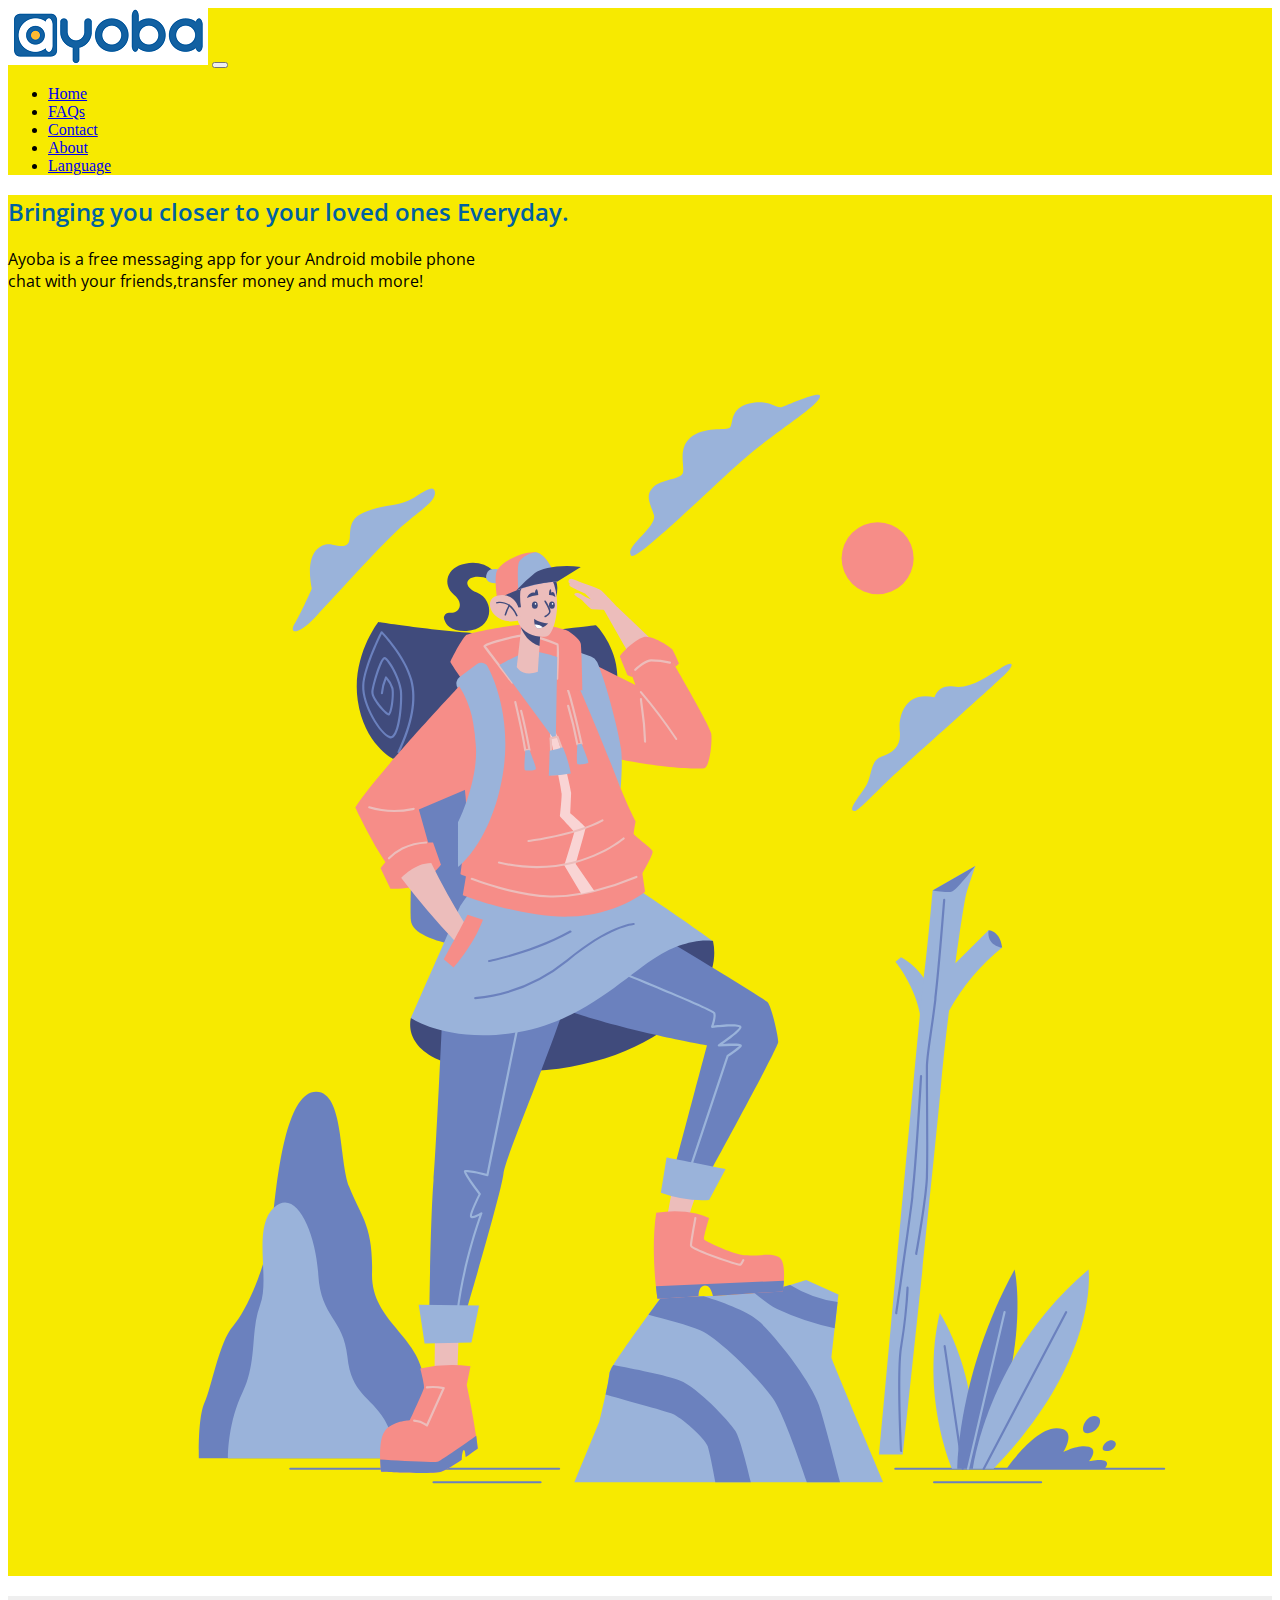
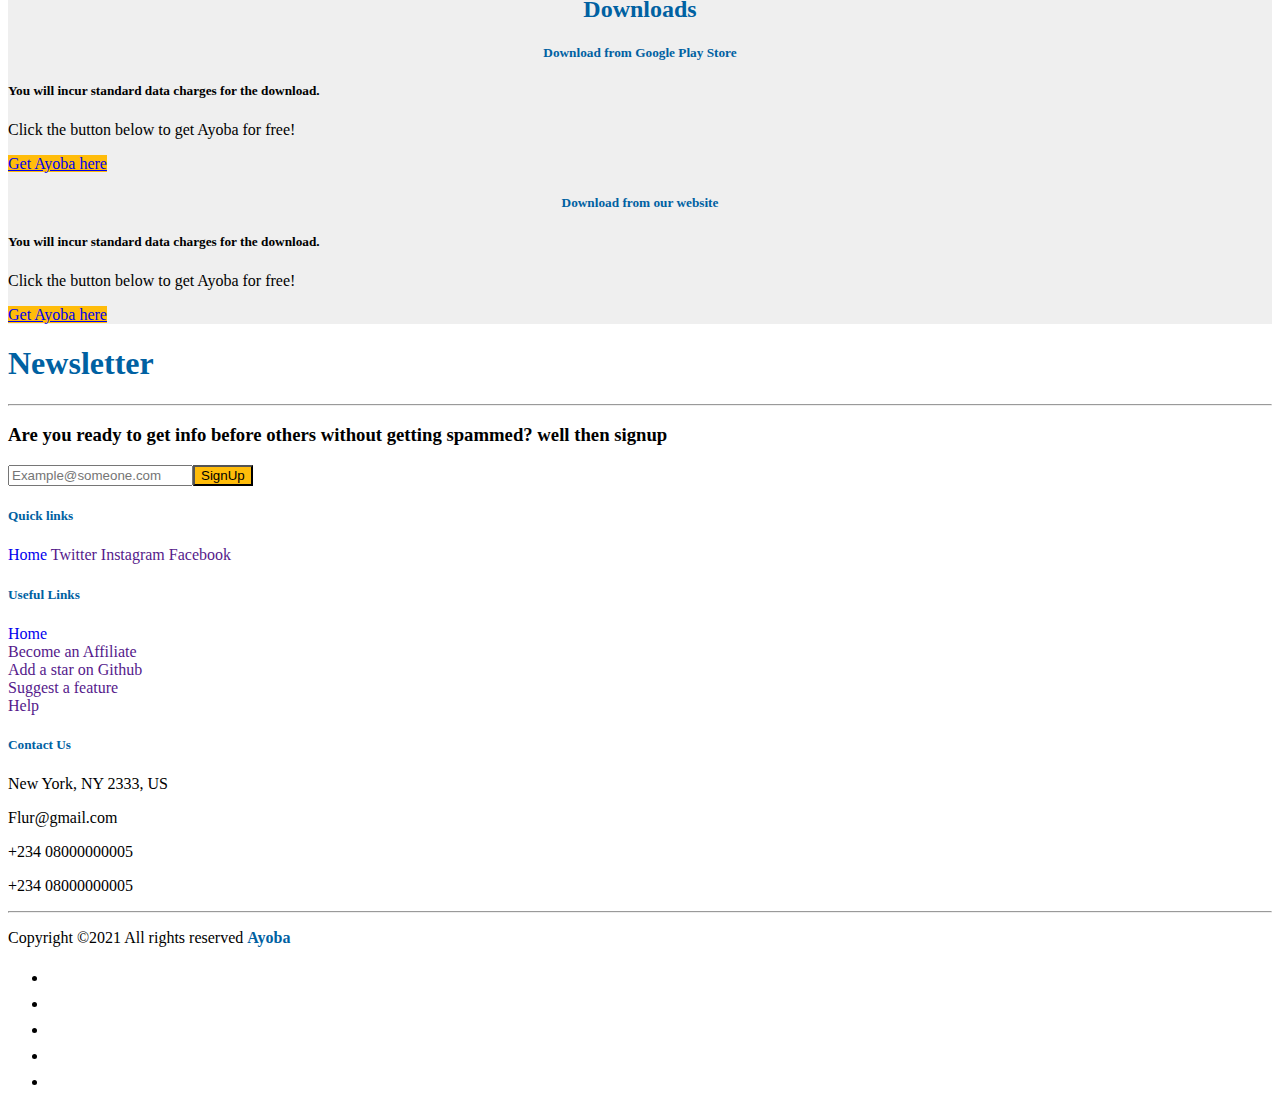
==== commit 3a70c2e4: "Update index.html" ====
--- a/Ayoba redesign/index.html
+++ b/Ayoba redesign/index.html
@@ -5,9 +5,9 @@
      <meta charset="UTF-8">
      <meta http-equiv="X-UA-Compatible" content="IE=edge">
      <meta name="viewport" content="width=device-width, initial-scale=1.0">
-     <title>Document</title>
-     <link href="https://cdn.jsdelivr.net/npm/bootstrap@5.0.0-beta2/dist/css/bootstrap.min.css" rel="stylesheet"
-          integrity="sha384-BmbxuPwQa2lc/FVzBcNJ7UAyJxM6wuqIj61tLrc4wSX0szH/Ev+nYRRuWlolflfl" crossorigin="anonymous">
+     <title>Ayoba-redesign</title>
+   <link rel="stylesheet" href="https://cdnjs.cloudflare.com/ajax/libs/twitter-bootstrap/5.0.0-beta3/css/bootstrap.min.css" 
+         integrity="sha512-N415hCJJdJx+1UBfULt+i+ihvOn42V/kOjOpp1UTh4CZ70Hx5bDlKryWaqEKfY/8EYOu/C2MuyaluJryK1Lb5Q==" crossorigin="anonymous" />
      <link rel="stylesheet" href="Sass/Main.css">
      <link href="https://fonts.googleapis.com/css2?family=Open+Sans:ital,wght@1,400;1,600&display=swap"
           rel="stylesheet">
@@ -20,7 +20,8 @@
 <body>
      <nav class="navbar navbar-expand-lg navbar-light bg-light" id="navbar">
           <div class="container">
-               <a class="navbar-brand mb-h1" href="Index.html"><img src="img/ayoba-logo-white-center.png" alt=""
+               <a class="navbar-brand mb-h1" href="Index.html">
+                    <img src="img/ayoba-logo-white-center.png" alt=""
                          srcset=""></a>
                <button class="navbar-toggler" type="button" data-bs-toggle="collapse" data-bs-target="#navbarNav"
                     aria-controls="navbarNav" aria-expanded="false" aria-label="Toggle navigation">
@@ -29,7 +30,7 @@
                <div class="collapse navbar-collapse justify-content-end" id="navbarNav">
                     <ul class="nav ml-auto">
                          <li class="nav-item">
-                              <a class="nav-link" href="#">Home</a>
+                              <a class="nav-link" href="index.html">Home</a>
                          </li>
                          <li class="nav-item">
                               <a class="nav-link" href="#">FAQs</a>
@@ -51,7 +52,7 @@
           <div class="container">
                <div class="row">
                     <div class="col-md-6">
-                         <h2 class="maintxt1">Bringing you closer to your loved ones</h2>
+                         <h2 class="maintxt1">Bringing you closer to your loved ones Everyday.</h2>
                          <p class="maintxt2">Ayoba is a free messaging app for your Android mobile phone <br> chat with
                               your
                               friends,transfer money and much more!</p>
@@ -297,7 +298,7 @@
           <h2 class="sh">Downloads</h2>
           <div class="container">
                <div class="row">
-                    <div class="col-md-4">
+                    <div class="col-md-6">
                          <div class="card">
                               <h5 class="card-header recall">Download from Google Play Store</h5>
                               <div class="card-body">
@@ -309,10 +310,7 @@
                               </div>
                          </div>
                     </div>
-
-               </div>
-               <div class="row">
-                    <div class="col-md-4">
+<div class="col-md-6">
                          <div class="card">
                               <h5 class="card-header recall">Download from our website</h5>
                               <div class="card-body">
@@ -322,9 +320,9 @@
                                         class="btn btn-primary">Get
                                         Ayoba here</a>
                               </div>
-                         </div>
-                    </div>
-
+                    </div>
+
+               </div>
                </div>
           </div>
 
@@ -424,8 +422,9 @@
           </div>
      </footer>
 </body>
-<script src="https://cdn.jsdelivr.net/npm/bootstrap@5.0.0-beta2/dist/js/bootstrap.bundle.min.js"
-     integrity="sha384-b5kHyXgcpbZJO/tY9Ul7kGkf1S0CWuKcCD38l8YkeH8z8QjE0GmW1gYU5S9FOnJ0" crossorigin="anonymous">
+<script src="https://cdnjs.cloudflare.com/ajax/libs/twitter-bootstrap/5.0.0-beta3/js/bootstrap.min.js" 
+        integrity="sha512-mp3VeMpuFKbgxm/XMUU4QQUcJX4AZfV5esgX72JQr7H7zWusV6lLP1S78wZnX2z9dwvywil1VHkHZAqfGOW7Nw==" 
+        crossorigin="anonymous">
 </script>
 
-</html>+</html>
